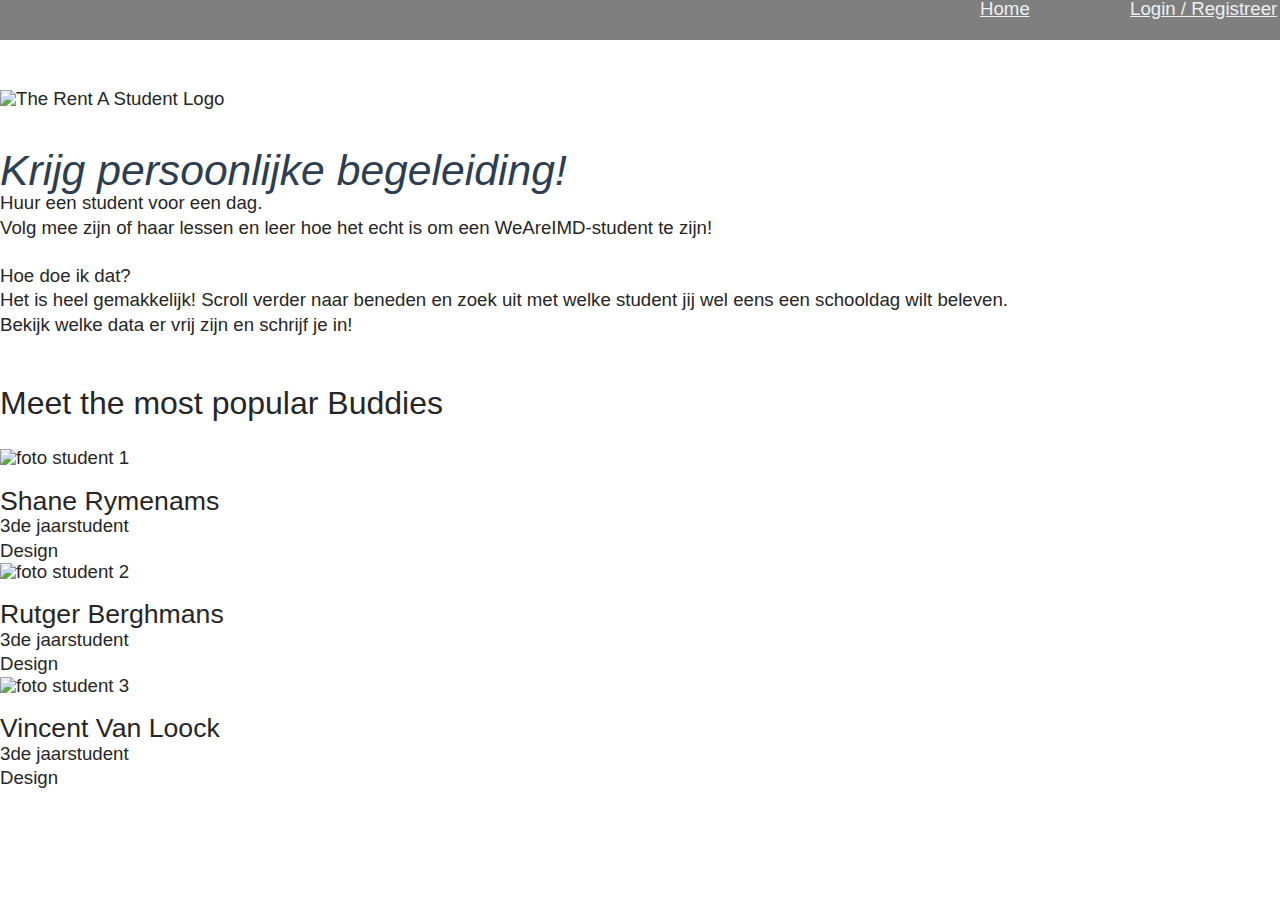
==== homepage.html @ 531e89f1 "Layout update 1" ====
<!DOCTYPE html>
<html class="full" lang="nl">
<head>
	<meta charset="UTF-8">
	<title>Home - Rent A Student</title>
	<meta name="viewport" content="width=device-width, initial-scale=1">
	<link href="css/reset.css" rel="stylesheet" />
	<link href="css/bootstrap.min.css" rel="stylesheet">
	<link href="css/style.css" rel="stylesheet" />

	<script src="//code.jquery.com/jquery-1.11.2.min.js"></script>
	<script src="js/jquery.js"></script>
</head>

<body>

<div class="container-fluid">
	<div class="row navigatie">
	  	<div class="col-md-7"></div>
	  	<div class="col-md-4">
			<nav>
				<ul>
					<li><a href="#">Login / Registreer</a></li>
					<li><a href="#">Home</a></li>
				</ul>
			</nav>
	  	</div>
	  	<div class="col-md-1"></div>
	</div>

	<div class="row intro">
	  	<div class="col-md-5"></div>
	  	<div class="col-md-6">
	  		<img class="logo" src="images/logo2.png" alt="The Rent A Student Logo">
			<h1>Krijg persoonlijke begeleiding!</h1>
			<p>
				Huur een student voor een dag. <br />
				Volg mee zijn of haar lessen en leer hoe het echt is om een WeAreIMD-student te zijn! <br /><br />

				<strong>Hoe doe ik dat?</strong><br />
				Het is heel gemakkelijk! Scroll verder naar beneden en zoek uit met welke student jij wel eens een schooldag wilt beleven. <br />
				Bekijk welke data er vrij zijn en schrijf je in!
			</p>			
	  	</div>
	  	<div class="col-md-1"></div>
	</div>

	<div class="row buddies">
	  	<div class="col-md-1"></div>
	  	<div class="col-md-10">
	  		
			<h2>Meet the most popular Buddies</h2>
			<div class="student col-md-4">
                <img src="images/student1.jpg" alt="foto student 1" />
                <!-- Hetgeen dat hieronder staat moet pas tevoorschijn komen als er gehoverd wordt over de image
                google: image hover effects -->
                <h3>Shane Rymenams</h3>
                <p>3de jaarstudent</p>
                <p>Design</p>
            </div>
            <div class="student col-md-4">
                <img src="images/student2.jpg" alt="foto student 2" />
                <h3>Rutger Berghmans</h3>
                <p>3de jaarstudent</p>
                <p>Design</p>
            </div>
            <div class="student col-md-4">
                <img src="images/student3.jpg" alt="foto student 3" />
                <h3>Vincent Van Loock</h3>
                <p>3de jaarstudent</p>
                <p>Design</p>
            </div>
	  	</div>
	  	<div class="col-md-1"></div>
	</div>

	
	
</div> <!-- END CONTAINER FLUID -->
</body>

</html>
---- css/style.css ----
body {
	width:100%;
	background: none;
	color:#262626;
	font-family: Helvetica, Arial, Verdana;
	font-size:14pt;
	font-weight:300;
}

.full {
  background: url("../images/bgimg.jpg") no-repeat bottom center fixed; 
  -webkit-background-size: cover;
  -moz-background-size: cover;
  -o-background-size: cover;
  background-size: cover;
}

h1 {
	color:#2c3e50;
	font-size:32pt;
	margin-top:40px;
	font-weight:400;
	font-style:italic;
}

h2 {
	font-size:24pt;
	margin-top:50px;
	margin-bottom:30px;
}

h3 {
	font-size:20pt;
	margin-top:20px;
}

p {
	font-size:14pt;
	line-height:130%;
}

.clear {
	clear:both;
}

.container-fluid {
	width: 100%;
	padding-right:0px;
	padding-left:0px;
}

.navigatie {
	width:100%;
	background-color:rgba(0, 0, 0,0.5);
}

nav {
	height:40px;
}

ul li {
	display:inline-block;
	float:right;
	width:150px;
}

ul li a {
	color:#ecf0f1;
}

ul li a:hover {
	color:#2c3e50;
	text-decoration:none;
}

.intro {
	margin-top:50px;
	margin-bottom:50px;
}

.buddies {
	background-color:#FFF;
}

.formulier {
	margin-top:50px;
}

input {
	width:45%;
	padding-left:5px;
	margin-bottom:10px;
	float:left;
}

.ghost-button-transition {
	float:left;
	display: inline-block;
	background:none;
	width:25%;
	padding:6px 0px;
	color:#27ae60;
	border: 2px solid #27ae60;
	text-align: center;
	outline: none;
	text-decoration: none;
	transition: background-color 0.2s ease-out,
	            color 0.2s ease-out;
}
.ghost-button-transition:hover,
.ghost-button-transition:active {
	background-color:#27ae60;
	color:#ecf0f1;
	text-decoration:none;
	transition: background-color 0.3s ease-in,
	            color 0.3s ease-in;
}
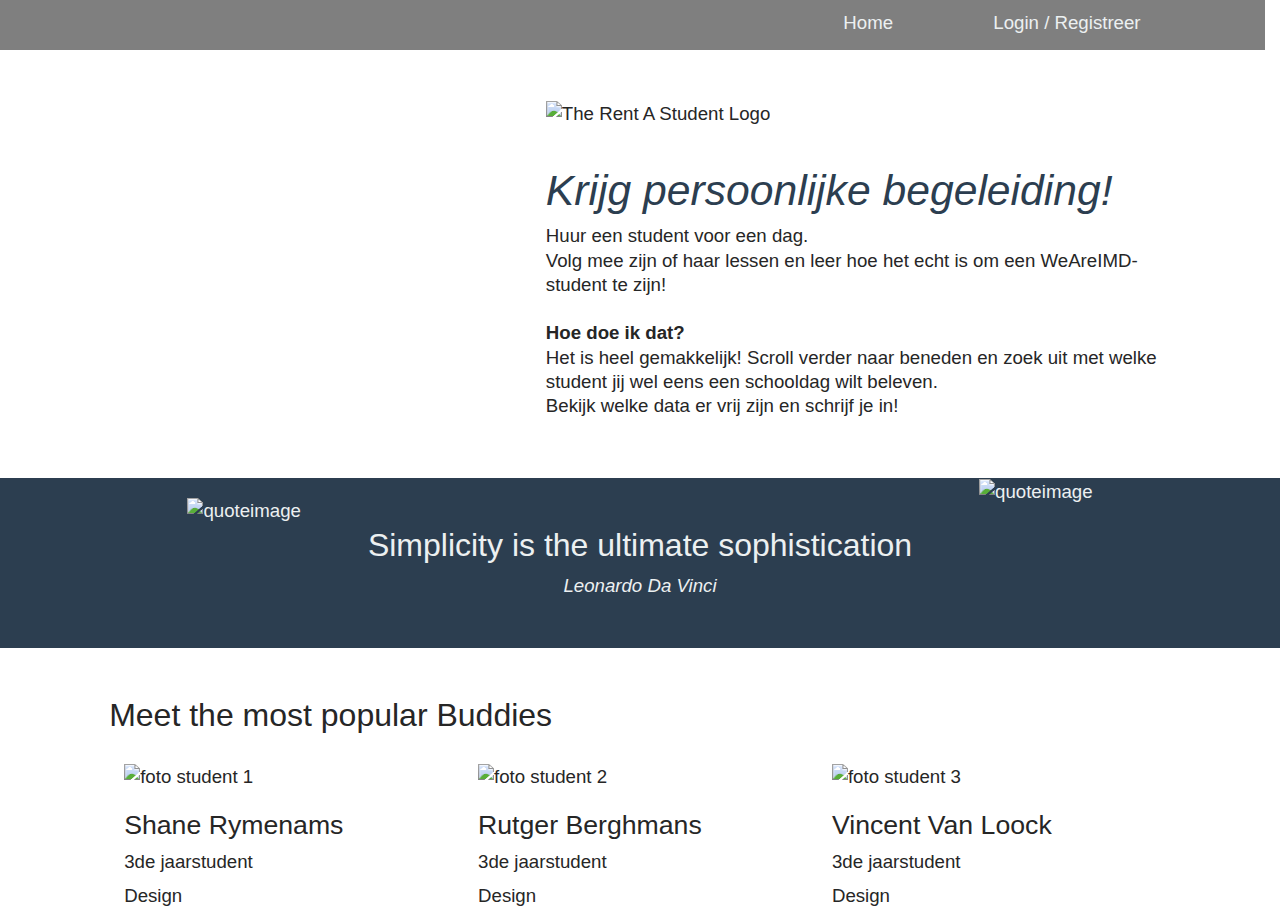
==== commit 98920c0a: "Edit styles.css & homepage" ====
--- a/homepage.html
+++ b/homepage.html
@@ -45,6 +45,19 @@
 	  	<div class="col-md-1"></div>
 	</div>
 
+	<div class="row quotes">
+	  	<div class="col-md-2">
+	  		<img class="quotel" src="images/quotel.png" alt="quoteimage">
+	  	</div>
+	  	<div class="col-md-8">
+	  		<h2>Simplicity is the ultimate sophistication</h2>
+	  		<p>Leonardo Da Vinci</p>
+	  	</div>
+	  	<div class="col-md-2">
+	  		<img class="quoter" src="images/quoter.png" alt="quoteimage">
+	  	</div>
+	</div>
+
 	<div class="row buddies">
 	  	<div class="col-md-1"></div>
 	  	<div class="col-md-10">
--- a/css/style.css
+++ b/css/style.css
@@ -26,7 +26,6 @@
 h2 {
 	font-size:24pt;
 	margin-top:50px;
-	margin-bottom:30px;
 }
 
 h3 {
@@ -78,8 +77,36 @@
 	margin-bottom:50px;
 }
 
+.quotes {
+	background-color:#2c3e50;
+	background-image:url("../images/quote.png") no-repeat bottom center;
+	color:#ecf0f1;
+	text-align:center;
+}
+
+.quotel {
+	position:relative;
+	bottom:-19px;
+	left:150px;
+}
+
+.quoter {
+	position:relative;
+	right:150px;
+}
+
+.quotes p {
+	font-style:italic;
+	font-weight:200;
+	margin-bottom:50px;
+}
+
 .buddies {
 	background-color:#FFF;
+}
+
+.buddies h2 {
+	margin-bottom:30px;
 }
 
 .formulier {
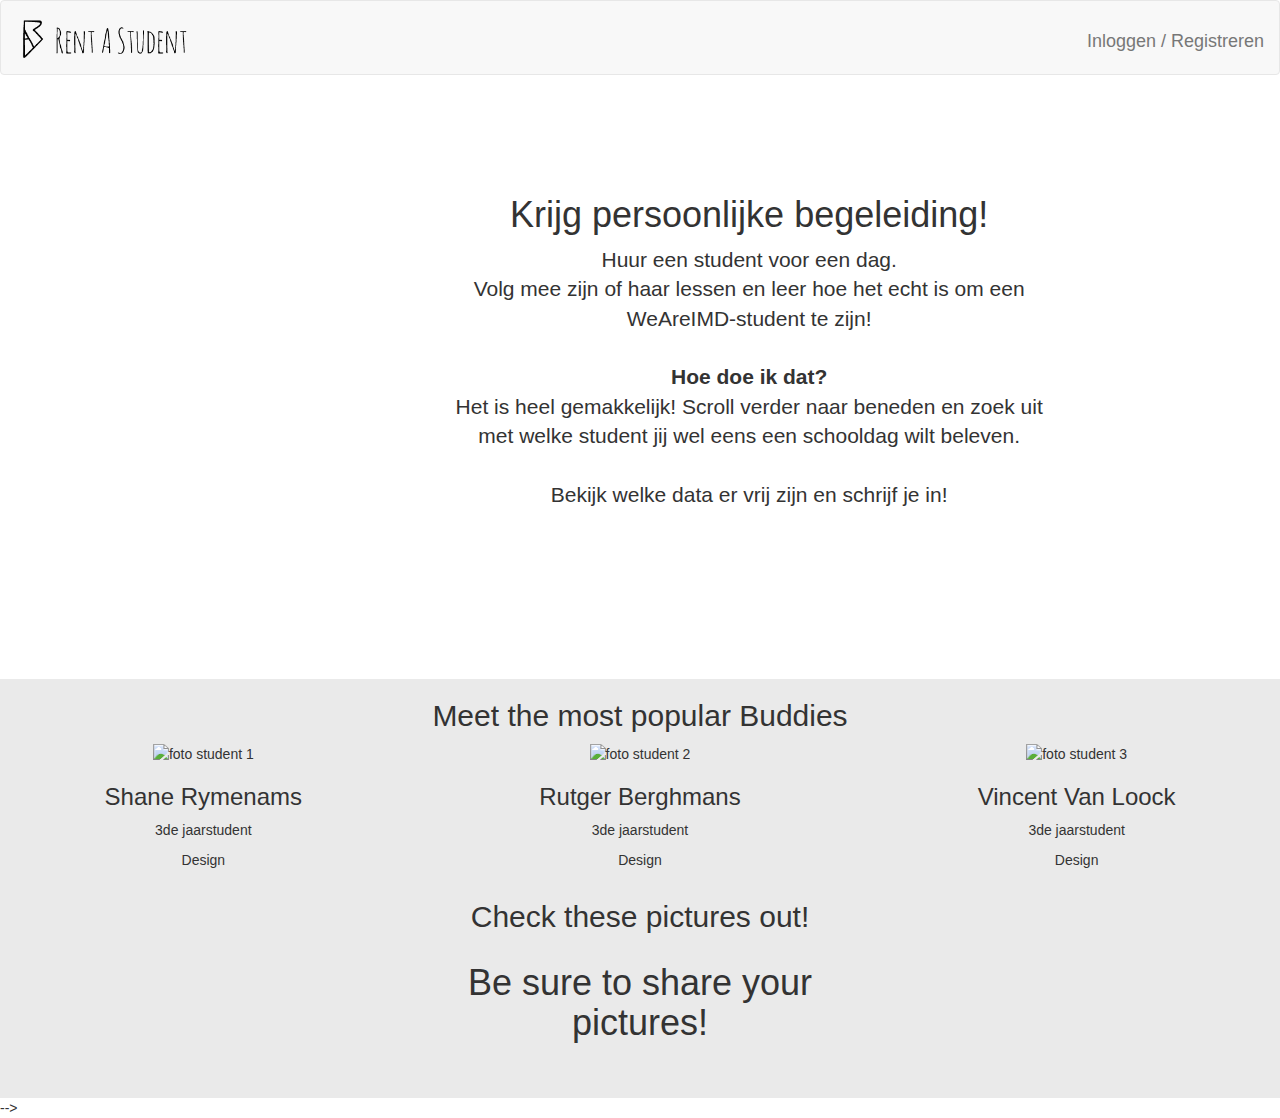
==== commit b33d9dcd: "Index page changes" ====
--- a/homepage.html
+++ b/homepage.html
@@ -1,8 +1,8 @@
 <!DOCTYPE html>
-<html class="full" lang="nl">
+<html lang="nl">
 <head>
 	<meta charset="UTF-8">
-	<title>Home - Rent A Student</title>
+	<title>Rent A Student</title>
 	<meta name="viewport" content="width=device-width, initial-scale=1">
 	<link href="css/reset.css" rel="stylesheet" />
 	<link href="css/bootstrap.min.css" rel="stylesheet">
@@ -14,24 +14,85 @@
 
 <body>
 
-<div class="container-fluid">
+	<div class="container-full">
+      
+      <div class="navbar navbar-default">
+         <div class="navbar-header">
+          <a class="navbar-nav" href="#"><img class="logo" src="images/logo2.png" alt="The Rent A Student Logo" width="55%"></a>
+        </div>
+        <ul class="nav navbar-nav">
+          <li><a href="login.php">Inloggen / Registreren</a></li>
+        </ul>
+      </div>
+
+      <div class="row text-center intro">
+        <div class="col-md-4">
+        </div>
+        <div class="col-md-6">
+	        <h1>Krijg persoonlijke begeleiding!</h1>
+	        <p class="lead">
+	        		Huur een student voor een dag. <br />
+					Volg mee zijn of haar lessen en leer hoe het echt is om een WeAreIMD-student te zijn! <br /><br />
+
+					<strong>Hoe doe ik dat?</strong><br />
+					Het is heel gemakkelijk! Scroll verder naar beneden en zoek uit met welke student jij wel eens een schooldag wilt beleven. <br />
+					<br/>Bekijk welke data er vrij zijn en schrijf je in!
+			</p>
+		</div>
+      </div>
+  
+  	  <div class="row text-center buddies">
+			<h2>Meet the most popular Buddies</h2>
+			<div class="student col-md-4">
+                <img src="images/student1.jpg" alt="foto student 1" />
+                <h3>Shane Rymenams</h3>
+                <p>3de jaarstudent</p>
+                <p>Design</p>
+            </div>
+            <div class="student col-md-4">
+                <img src="images/student2.jpg" alt="foto student 2" />
+                <h3>Rutger Berghmans</h3>
+                <p>3de jaarstudent</p>
+                <p>Design</p>
+            </div>
+            <div class="student col-md-4">
+                <img src="images/student3.jpg" alt="foto student 3" />
+                <h3>Vincent Van Loock</h3>
+                <p>3de jaarstudent</p>
+                <p>Design</p>
+            </div>
+      </div>
+      <div class="row text-center pictures">
+			<h2>Check these pictures out!</h2>
+			<div class="student col-md-4">
+                <script src="//instansive.com/widget/js/instansive.js"></script><iframe src="//instansive.com/widgets/abcd8e3b5d869e225c46cc150232f4c1e7426790.html" id="instansive_abcd8e3b5d" name="instansive_abcd8e3b5d"  scrolling="no" allowtransparency="true" class="instansive-widget" style="width: 100%; border: 0; overflow: hidden;"></iframe>
+            </div>
+
+			<div class="student col-md-4">
+                <h1>Be sure to share your pictures!</h1>
+            </div>
+      </div>
+
+	</div> 
+<!-- /container full -->
+
+<!-- <div class="container-fluid">
 	<div class="row navigatie">
-	  	<div class="col-md-7"></div>
-	  	<div class="col-md-4">
+	  	<div class="col-md-7">
+	  		<img class="logo" src="images/logo2.png" alt="The Rent A Student Logo" width="10%">
+	  	</div>
+	  	<div class="col-md-5">
 			<nav>
 				<ul>
-					<li><a href="#">Login / Registreer</a></li>
-					<li><a href="#">Home</a></li>
+					<li><a href="login.php">Login / Registreer</a></li>
 				</ul>
 			</nav>
 	  	</div>
-	  	<div class="col-md-1"></div>
 	</div>
 
 	<div class="row intro">
 	  	<div class="col-md-5"></div>
-	  	<div class="col-md-6">
-	  		<img class="logo" src="images/logo2.png" alt="The Rent A Student Logo">
+	  	<div class="col-md-6">	
 			<h1>Krijg persoonlijke begeleiding!</h1>
 			<p>
 				Huur een student voor een dag. <br />
@@ -42,7 +103,6 @@
 				Bekijk welke data er vrij zijn en schrijf je in!
 			</p>			
 	  	</div>
-	  	<div class="col-md-1"></div>
 	</div>
 
 	<div class="row quotes">
@@ -59,14 +119,12 @@
 	</div>
 
 	<div class="row buddies">
-	  	<div class="col-md-1"></div>
-	  	<div class="col-md-10">
-	  		
+	  	<div class="col-md-12">
 			<h2>Meet the most popular Buddies</h2>
 			<div class="student col-md-4">
                 <img src="images/student1.jpg" alt="foto student 1" />
-                <!-- Hetgeen dat hieronder staat moet pas tevoorschijn komen als er gehoverd wordt over de image
-                google: image hover effects -->
+                Hetgeen dat hieronder staat moet pas tevoorschijn komen als er gehoverd wordt over de image
+                google: image hover effects
                 <h3>Shane Rymenams</h3>
                 <p>3de jaarstudent</p>
                 <p>Design</p>
@@ -84,12 +142,24 @@
                 <p>Design</p>
             </div>
 	  	</div>
-	  	<div class="col-md-1"></div>
 	</div>
+	
+	<div class="row buddies">
+	  	<div class="col-md-12">
+	  		
+			<h2>Check these pictures out!</h2>
+			<div class="student col-md-4">
+                <script src="//instansive.com/widget/js/instansive.js"></script><iframe src="//instansive.com/widgets/abcd8e3b5d869e225c46cc150232f4c1e7426790.html" id="instansive_abcd8e3b5d" name="instansive_abcd8e3b5d"  scrolling="no" allowtransparency="true" class="instansive-widget" style="width: 100%; border: 0; overflow: hidden;"></iframe>
+            </div>
 
+			<div class="student col-md-4">
+                <h1>Be sure to share your pictures!</h1>
+            </div>
+            
+	  	</div>
+	</div>
 	
 	
-</div> <!-- END CONTAINER FLUID -->
+</div> <!-- END CONTAINER FLUID --> -->
 </body>
-
 </html> --- a/css/style.css
+++ b/css/style.css
@@ -1,112 +1,36 @@
 body {
-	width:100%;
-	background: none;
-	color:#262626;
-	font-family: Helvetica, Arial, Verdana;
-	font-size:14pt;
-	font-weight:300;
+	background: url("../images/bgimg.jpg") no-repeat bottom center fixed; 
+  	-webkit-background-size: cover;
+  	-moz-background-size: cover;
+  	-o-background-size: cover;
+  	background-size: cover;
 }
 
-.full {
-  background: url("../images/bgimg.jpg") no-repeat bottom center fixed; 
-  -webkit-background-size: cover;
-  -moz-background-size: cover;
-  -o-background-size: cover;
-  background-size: cover;
+.logo {
+	margin: 10px;
 }
 
-h1 {
-	color:#2c3e50;
-	font-size:32pt;
-	margin-top:40px;
-	font-weight:400;
-	font-style:italic;
+.nav{
+	float: right;
+	font-size: 18px;
+	padding-top: 15px;
 }
 
-h2 {
-	font-size:24pt;
-	margin-top:50px;
-}
-
-h3 {
-	font-size:20pt;
-	margin-top:20px;
-}
-
-p {
-	font-size:14pt;
-	line-height:130%;
-}
-
-.clear {
-	clear:both;
-}
-
-.container-fluid {
-	width: 100%;
-	padding-right:0px;
-	padding-left:0px;
-}
-
-.navigatie {
-	width:100%;
-	background-color:rgba(0, 0, 0,0.5);
-}
-
-nav {
-	height:40px;
-}
-
-ul li {
-	display:inline-block;
-	float:right;
-	width:150px;
-}
-
-ul li a {
-	color:#ecf0f1;
-}
-
-ul li a:hover {
-	color:#2c3e50;
-	text-decoration:none;
+.buddies {
+	background-color:#EAEAEA;
 }
 
 .intro {
-	margin-top:50px;
-	margin-bottom:50px;
+	margin-top:100px;
+	margin-bottom:150px;
 }
 
 .quotes {
-	background-color:#2c3e50;
-	background-image:url("../images/quote.png") no-repeat bottom center;
-	color:#ecf0f1;
-	text-align:center;
+	background-color: #FFF;
 }
 
-.quotel {
-	position:relative;
-	bottom:-19px;
-	left:150px;
-}
-
-.quoter {
-	position:relative;
-	right:150px;
-}
-
-.quotes p {
-	font-style:italic;
-	font-weight:200;
-	margin-bottom:50px;
-}
-
-.buddies {
-	background-color:#FFF;
-}
-
-.buddies h2 {
-	margin-bottom:30px;
+.pictures {
+	background-color:#EAEAEA;
 }
 
 .formulier {
@@ -143,3 +67,27 @@
 	            color 0.3s ease-in;
 }
 
+.submit {
+	width: 150px;
+	margin-top: 10px;
+}
+
+select {
+	width: 80px;
+}
+
+.feedback {
+	color:green;
+	width: 300px;
+}
+
+.error {
+	color:red;
+	width: 300px;
+}
+
+.fileupload {
+	margin-top: 5px;
+	margin-left: -6px;
+}
+
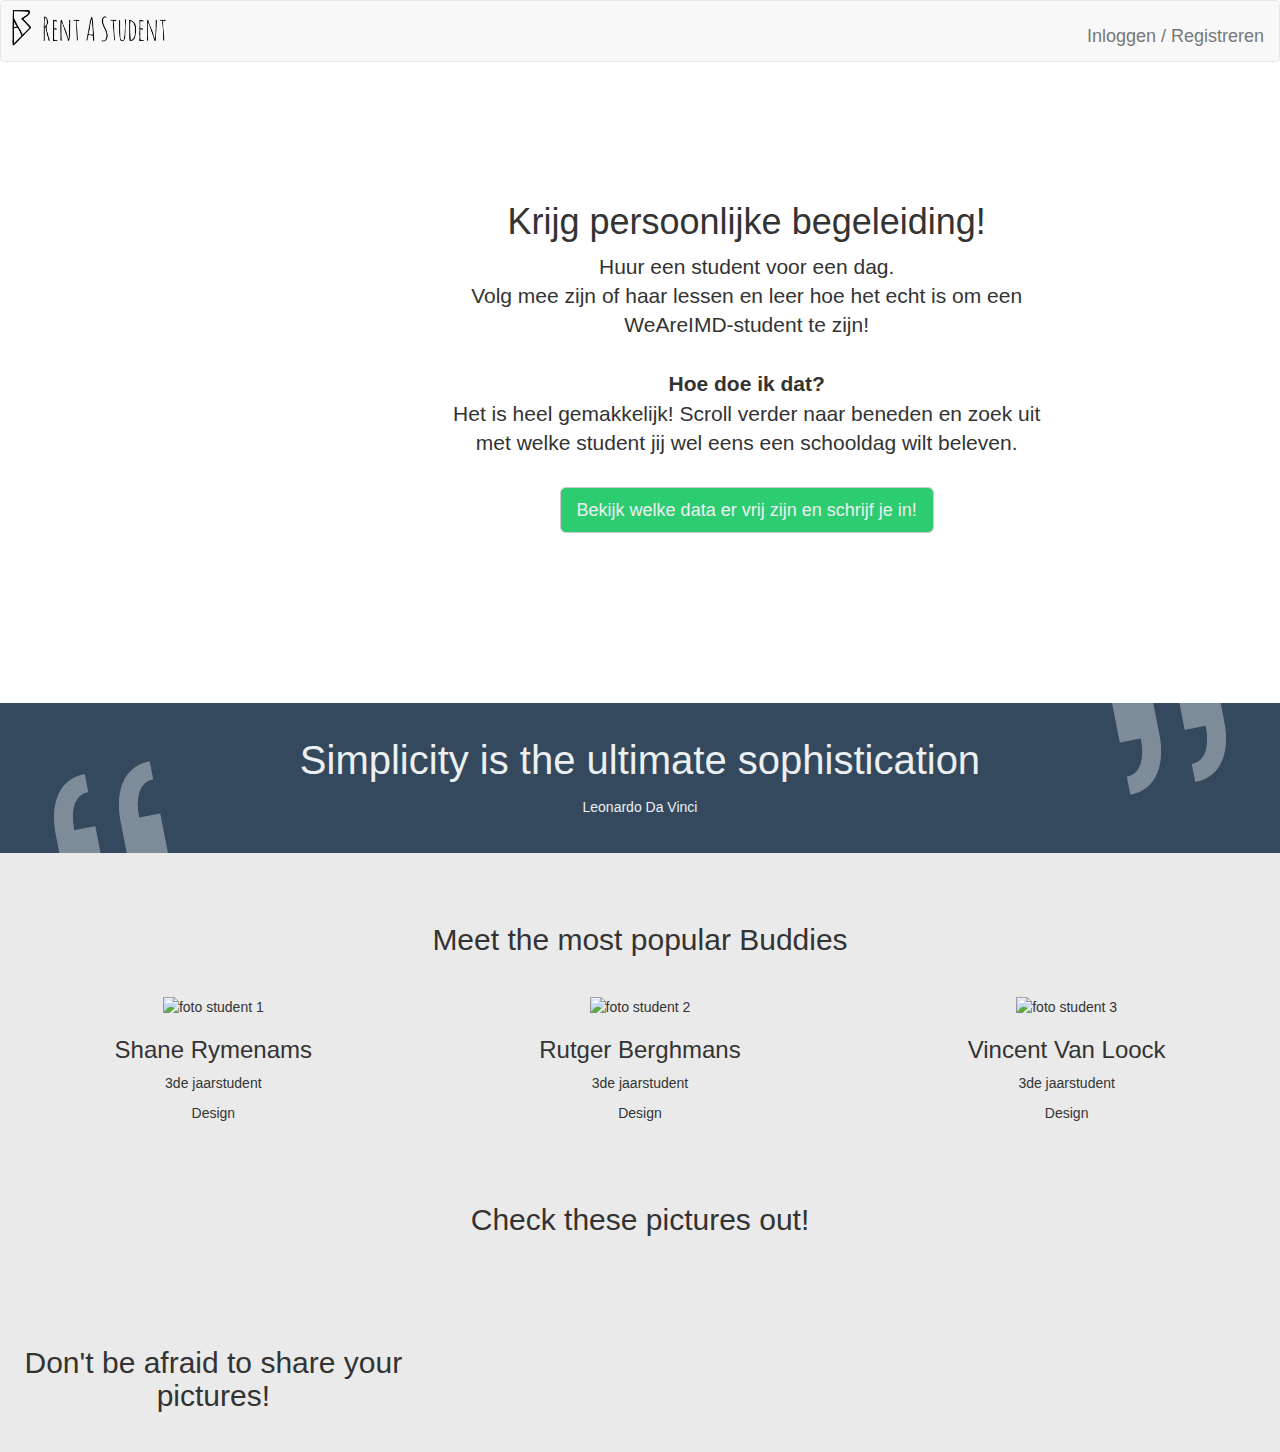
==== commit 416ee08b: "Homepage changes 2" ====
--- a/homepage.html
+++ b/homepage.html
@@ -1,34 +1,30 @@
 <!DOCTYPE html>
-<html lang="nl">
+<html>
 <head>
 	<meta charset="UTF-8">
 	<title>Rent A Student</title>
-	<meta name="viewport" content="width=device-width, initial-scale=1">
+	
 	<link href="css/reset.css" rel="stylesheet" />
 	<link href="css/bootstrap.min.css" rel="stylesheet">
 	<link href="css/style.css" rel="stylesheet" />
+</head>
+<body>
+	
+	<div class="navbar navbar-default">
+   		<div class="navbar-header">
+    		<a class="navbar-nav" href="#"><img class="logo" src="images/logo2.png" alt="The Rent A Student Logo" width="55%"></a>
+       	</div>
+      	<ul class="nav navbar-nav">
+          	<li><a href="login.php">Inloggen / Registreren</a></li>
+       	</ul>
+   	</div>
 
-	<script src="//code.jquery.com/jquery-1.11.2.min.js"></script>
-	<script src="js/jquery.js"></script>
-</head>
+<div class="container-fluid">
 
-<body>
-
-	<div class="container-full">
-      
-      <div class="navbar navbar-default">
-         <div class="navbar-header">
-          <a class="navbar-nav" href="#"><img class="logo" src="images/logo2.png" alt="The Rent A Student Logo" width="55%"></a>
-        </div>
-        <ul class="nav navbar-nav">
-          <li><a href="login.php">Inloggen / Registreren</a></li>
-        </ul>
-      </div>
-
-      <div class="row text-center intro">
-        <div class="col-md-4">
-        </div>
-        <div class="col-md-6">
+   	<div class="row text-center intro">
+   		<div class="col-md-4">
+       	</div>
+       	<div class="col-md-6">
 	        <h1>Krijg persoonlijke begeleiding!</h1>
 	        <p class="lead">
 	        		Huur een student voor een dag. <br />
@@ -36,12 +32,25 @@
 
 					<strong>Hoe doe ik dat?</strong><br />
 					Het is heel gemakkelijk! Scroll verder naar beneden en zoek uit met welke student jij wel eens een schooldag wilt beleven. <br />
-					<br/>Bekijk welke data er vrij zijn en schrijf je in!
+					<br/><button class="btn btn-default btn-lg">Bekijk welke data er vrij zijn en schrijf je in!</button>
 			</p>
 		</div>
-      </div>
-  
-  	  <div class="row text-center buddies">
+   	</div>
+  	
+  	<div class="row text-center quotes">
+	  	<div class="col-md-2">
+	  		<img class="quotel" src="images/quotel.png" alt="quoteimage">
+	  	</div>
+	  	<div class="col-md-8">
+	  		<h2>Simplicity is the ultimate sophistication</h2>
+	  		<p>Leonardo Da Vinci</p>
+	  	</div>
+	  	<div class="col-md-2">
+	  		<img class="quoter" src="images/quoter.png" alt="quoteimage">
+	  	</div>
+	</div>
+
+  	<div class="row text-center buddies">
 			<h2>Meet the most popular Buddies</h2>
 			<div class="student col-md-4">
                 <img src="images/student1.jpg" alt="foto student 1" />
@@ -61,105 +70,21 @@
                 <p>3de jaarstudent</p>
                 <p>Design</p>
             </div>
-      </div>
-      <div class="row text-center pictures">
-			<h2>Check these pictures out!</h2>
-			<div class="student col-md-4">
-                <script src="//instansive.com/widget/js/instansive.js"></script><iframe src="//instansive.com/widgets/abcd8e3b5d869e225c46cc150232f4c1e7426790.html" id="instansive_abcd8e3b5d" name="instansive_abcd8e3b5d"  scrolling="no" allowtransparency="true" class="instansive-widget" style="width: 100%; border: 0; overflow: hidden;"></iframe>
-            </div>
+   	</div>
 
-			<div class="student col-md-4">
-                <h1>Be sure to share your pictures!</h1>
-            </div>
-      </div>
+   	<div class="row text-center pictures">
+		<h2>Check these pictures out!</h2>
+		<div class="student col-md-4">
+           	<h2>Don't be afraid to share your pictures!</h2>
+       	</div>
+		<div class="student col-md-4">
+            
+       	</div>
+		<div class="student col-md-4">
+           	<script src="//instansive.com/widget/js/instansive.js"></script><iframe src="//instansive.com/widgets/abcd8e3b5d869e225c46cc150232f4c1e7426790.html" id="instansive_abcd8e3b5d" name="instansive_abcd8e3b5d"  scrolling="no" allowtransparency="true" class="instansive-widget" style="width: 75%; border: 0; overflow: hidden;"></iframe>
+       	</div>
+   	</div>
 
-	</div> 
-<!-- /container full -->
-
-<!-- <div class="container-fluid">
-	<div class="row navigatie">
-	  	<div class="col-md-7">
-	  		<img class="logo" src="images/logo2.png" alt="The Rent A Student Logo" width="10%">
-	  	</div>
-	  	<div class="col-md-5">
-			<nav>
-				<ul>
-					<li><a href="login.php">Login / Registreer</a></li>
-				</ul>
-			</nav>
-	  	</div>
-	</div>
-
-	<div class="row intro">
-	  	<div class="col-md-5"></div>
-	  	<div class="col-md-6">	
-			<h1>Krijg persoonlijke begeleiding!</h1>
-			<p>
-				Huur een student voor een dag. <br />
-				Volg mee zijn of haar lessen en leer hoe het echt is om een WeAreIMD-student te zijn! <br /><br />
-
-				<strong>Hoe doe ik dat?</strong><br />
-				Het is heel gemakkelijk! Scroll verder naar beneden en zoek uit met welke student jij wel eens een schooldag wilt beleven. <br />
-				Bekijk welke data er vrij zijn en schrijf je in!
-			</p>			
-	  	</div>
-	</div>
-
-	<div class="row quotes">
-	  	<div class="col-md-2">
-	  		<img class="quotel" src="images/quotel.png" alt="quoteimage">
-	  	</div>
-	  	<div class="col-md-8">
-	  		<h2>Simplicity is the ultimate sophistication</h2>
-	  		<p>Leonardo Da Vinci</p>
-	  	</div>
-	  	<div class="col-md-2">
-	  		<img class="quoter" src="images/quoter.png" alt="quoteimage">
-	  	</div>
-	</div>
-
-	<div class="row buddies">
-	  	<div class="col-md-12">
-			<h2>Meet the most popular Buddies</h2>
-			<div class="student col-md-4">
-                <img src="images/student1.jpg" alt="foto student 1" />
-                Hetgeen dat hieronder staat moet pas tevoorschijn komen als er gehoverd wordt over de image
-                google: image hover effects
-                <h3>Shane Rymenams</h3>
-                <p>3de jaarstudent</p>
-                <p>Design</p>
-            </div>
-            <div class="student col-md-4">
-                <img src="images/student2.jpg" alt="foto student 2" />
-                <h3>Rutger Berghmans</h3>
-                <p>3de jaarstudent</p>
-                <p>Design</p>
-            </div>
-            <div class="student col-md-4">
-                <img src="images/student3.jpg" alt="foto student 3" />
-                <h3>Vincent Van Loock</h3>
-                <p>3de jaarstudent</p>
-                <p>Design</p>
-            </div>
-	  	</div>
-	</div>
-	
-	<div class="row buddies">
-	  	<div class="col-md-12">
-	  		
-			<h2>Check these pictures out!</h2>
-			<div class="student col-md-4">
-                <script src="//instansive.com/widget/js/instansive.js"></script><iframe src="//instansive.com/widgets/abcd8e3b5d869e225c46cc150232f4c1e7426790.html" id="instansive_abcd8e3b5d" name="instansive_abcd8e3b5d"  scrolling="no" allowtransparency="true" class="instansive-widget" style="width: 100%; border: 0; overflow: hidden;"></iframe>
-            </div>
-
-			<div class="student col-md-4">
-                <h1>Be sure to share your pictures!</h1>
-            </div>
-            
-	  	</div>
-	</div>
-	
-	
-</div> <!-- END CONTAINER FLUID --> -->
+</div> 
 </body>
 </html> --- a/css/style.css
+++ b/css/style.css
@@ -4,20 +4,25 @@
   	-moz-background-size: cover;
   	-o-background-size: cover;
   	background-size: cover;
+
 }
 
 .logo {
-	margin: 10px;
 }
 
 .nav{
 	float: right;
 	font-size: 18px;
-	padding-top: 15px;
+	padding-top: 10px;
 }
 
 .buddies {
 	background-color:#EAEAEA;
+}
+
+h2 {
+	margin-top: 70px;
+	margin-bottom: 40px;
 }
 
 .intro {
@@ -26,7 +31,19 @@
 }
 
 .quotes {
-	background-color: #FFF;
+	background-color: #34495e;
+}
+
+.quotes h2 {
+	color: #ecf0f1;
+	margin-top:35px; 
+	margin-bottom: 15px;
+	font-size: 40px;
+}
+
+.quotes p {
+	color: #ecf0f1;
+
 }
 
 .pictures {
@@ -42,6 +59,16 @@
 	padding-left:5px;
 	margin-bottom:10px;
 	float:left;
+}
+
+.btn {
+	background-color: #2ecc71;
+	color: #ecf0f1;
+}
+
+.btn:hover {
+	background-color: #27ae60;
+	color: #ecf0f1;
 }
 
 .ghost-button-transition {
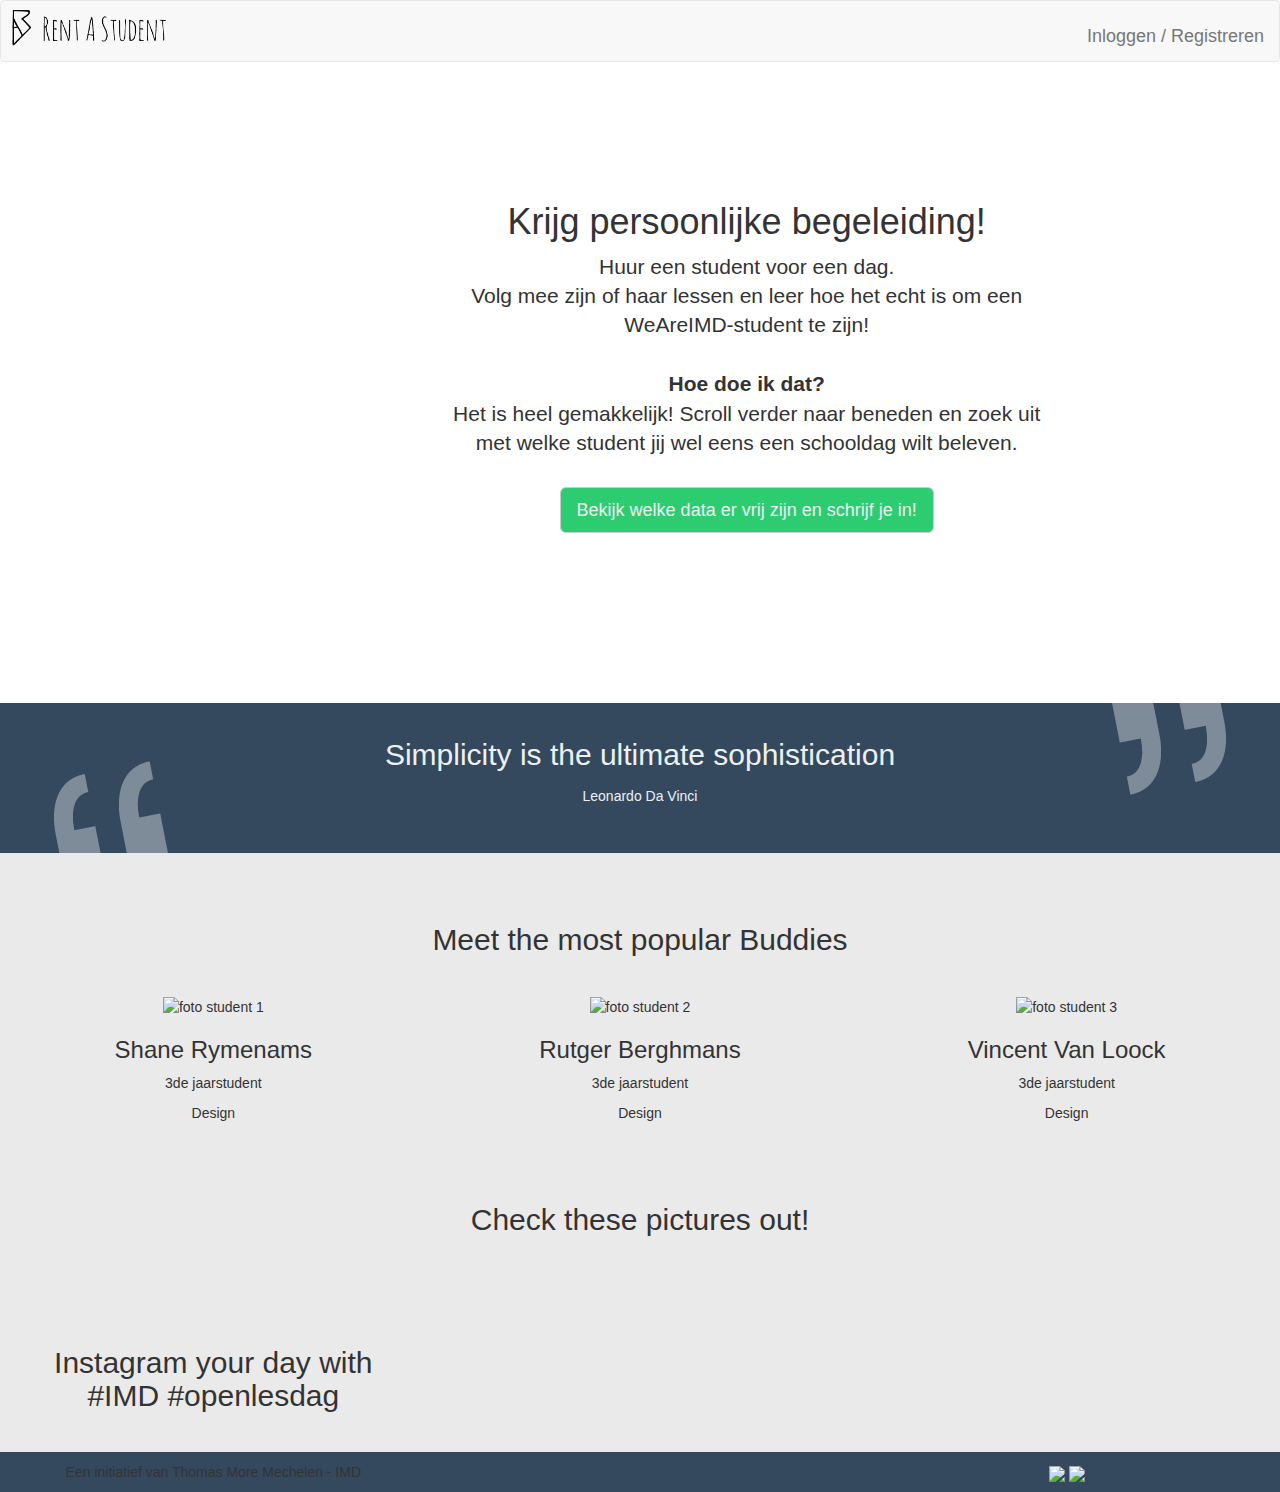
==== commit ef9430dd: "Style" ====
--- a/homepage.html
+++ b/homepage.html
@@ -75,7 +75,7 @@
    	<div class="row text-center pictures">
 		<h2>Check these pictures out!</h2>
 		<div class="student col-md-4">
-           	<h2>Don't be afraid to share your pictures!</h2>
+           	<h2>Instagram your day with #IMD #openlesdag</h2>
        	</div>
 		<div class="student col-md-4">
             
@@ -85,6 +85,18 @@
        	</div>
    	</div>
 
+   	<div class="row text-center footer">
+		<div class="student col-md-4">
+           	Een initiatief van Thomas More Mechelen - IMD
+       	</div>
+		<div class="student col-md-4">
+       	</div>
+		<div class="student col-md-4">
+           	<img src="images/tmsmr.jpg" width="20%">
+           	<img src="images/wrmd.jpg" width="25%">
+       	</div>
+   	</div>
+
 </div> 
 </body>
 </html> --- a/css/style.css
+++ b/css/style.css
@@ -38,7 +38,6 @@
 	color: #ecf0f1;
 	margin-top:35px; 
 	margin-bottom: 15px;
-	font-size: 40px;
 }
 
 .quotes p {
@@ -48,6 +47,12 @@
 
 .pictures {
 	background-color:#EAEAEA;
+}
+
+.footer {
+	background-color:#34495e;
+	padding-top: 10px;
+	padding-bottom: 10px;
 }
 
 .formulier {
